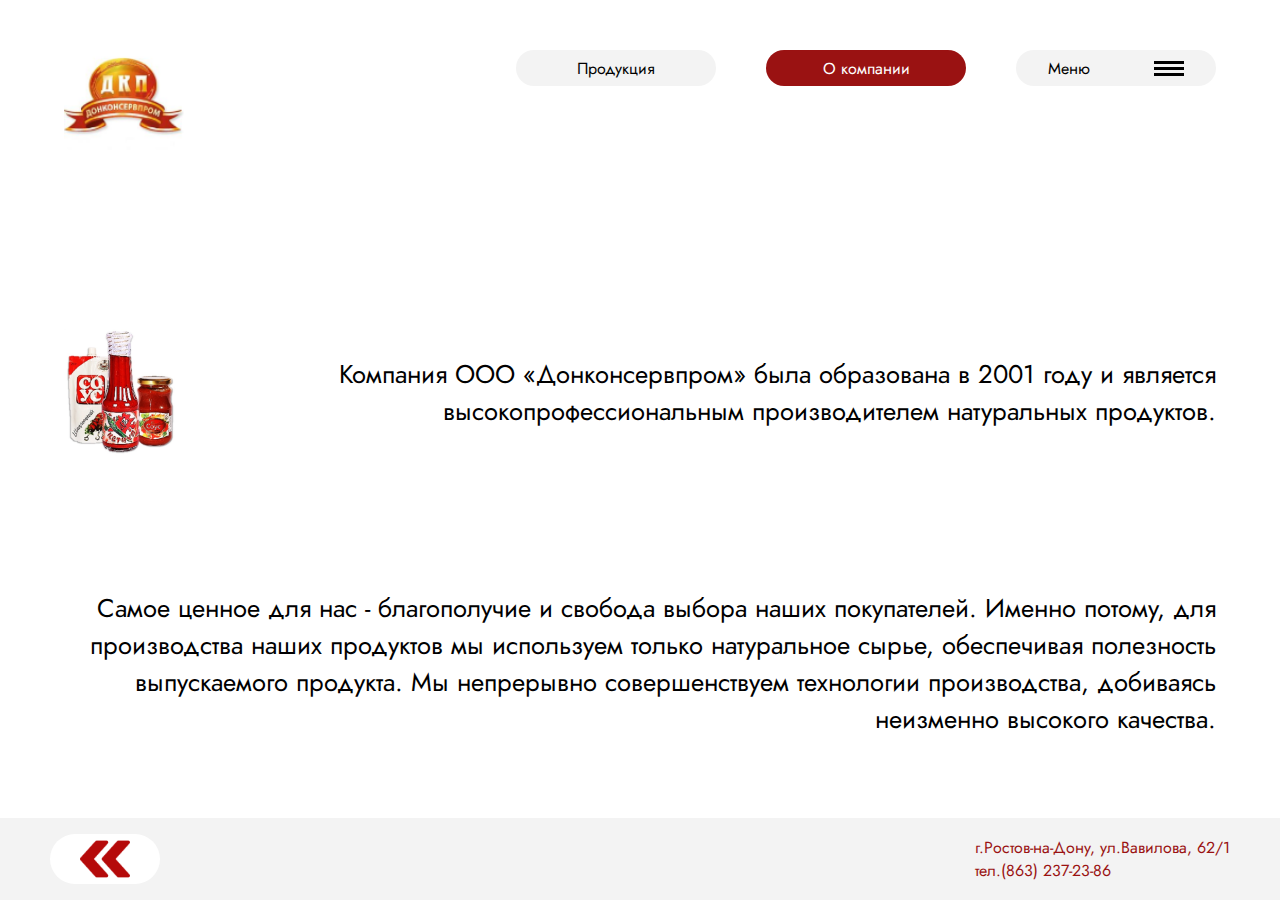
==== pages/about.html @ 417844ff "working variant" ====
<!DOCTYPE html>
<html lang="en">

<head>
    <meta charset="UTF-8">
    <meta http-equiv="X-UA-Compatible" content="IE=edge">
    <meta name="viewport" content="width=device-width, initial-scale=1.0">
    <link rel="stylesheet" href="about.css">
    <link rel="stylesheet" href="aboutmedia.css">
    <title>О компании</title>
</head>

<body>
    <main>
        <div class="container">
            <header>
                <a href="../index.html"><img src="../img/dkp-1 1.png" alt=""></a>
                <ul>
                    <a href="production.html">
                        <li>Продукция</li>
                    </a>
                    <a href="about.html">
                        <li>О компании</li>
                    </a>
                    <a href="">
                        <li>Меню</li>
                        <div class="menulable">
                            <div class="quad"></div>
                            <div class="quad"></div>
                            <div class="quad"></div>
                        </div>
                    </a>
                </ul>
            </header>
            <div class="text1">
                <img src="../img/lotbank.png" alt="">
                <p>Компания ООО «Донконсервпром» была образована в 2001 году
                    и является высокопрофессиональным производителем
                    натуральных продуктов.</p>
            </div>
            <p id="downtext">Самое ценное для нас - благополучие и свобода выбора наших покупателей. Именно потому, для
                производства наших продуктов мы используем только натуральное сырье, обеспечивая полезность выпускаемого
                продукта. Мы непрерывно совершенствуем технологии производства, добиваясь неизменно высокого качества.
            </p>
        </div>
        <footer>
            <a href="../index.html">
                <div class="backblock">
                    <img src="../img/arrows.png" alt="">
                </div>
            </a>
            <p>
                г.Ростов-на-Дону, ул.Вавилова, 62/1 <br> тел.(863) 237-23-86
            </p>
        </footer>
    </main>
</body>

</html>
---- pages/about.css ----
@charset "UTF-8";

@import url('https://fonts.googleapis.com/css2?family=Jost&display=swap');

* {
    margin: 0px;
    padding: 0px;
    border: 0px;
    font-family: 'Jost', sans-serif;
    text-decoration: none;
    color: black;
}

:visited,
:active {
    color: black;
}

body {
    width: 100%;
    max-width: 100%;
    background-color: white;
}

main {
    width: 100%;
    display: flex;
    flex-direction: column;
    justify-content: center;
    align-items: center;
    height: 100vh;
    background-color: white;
}

.container {
    display: flex;
    flex-direction: column;
    justify-content: space-between;
    margin: 0;
    height: 100vh;
    width: 90vw;
}

.container header {
    display: flex;
    margin: 50px 0 0 0;
    height: 5vh;
    justify-content: space-between;
}

.container header ul {
    display: flex;
    justify-content: space-between;
    flex: 0 1 700px;
    list-style: none;
    text-decoration: none;
}


header img{
    width:120px;
    height: 100px;
}

header ul a {
    display: flex;
    justify-content: center;
    align-items: center;
    background-color: #f3f3f3;
    flex: 0 1 200px;
    min-width: 90px;
    height: 4vh;
    border-radius: 20px;
    transition: .1s;
}

header ul a:nth-child(2){
    background-color: #9A1212;
    color: white;
}

header ul a:nth-child(2) li{
    color: white;
}

header ul a:hover {
    transform: scale(1.2);
    transition: .1s;
}

header ul a:last-child {
    justify-content: space-around;
}

.menulable {
    display: flex;
    height: 15px;
    flex-direction: column;
    justify-content: space-between;

}

.quad {
    width: 30px;
    height: 3px;
    background-color: black;
}

.text1{
    display: flex;
    margin-top: 100px;  
    align-items: center;
    width: 90vw;

}

.text1 img{
    width: 10%;
}

.text1 p{
    font-size: 2vw;
    text-align: right;
}

.container>p{
    display: block;
    height:10vw;
    font-size: 2vw;
    text-align: right;
    margin-bottom: 100px;
}

footer {
    width: 100%;
    display: flex;
    align-items: center;
    justify-content: space-between;
    height: 10vh;
    background-color: #f3f3f3;
}

footer a{
    transition: .2s;
}

footer a:hover{
    transform: scale(1.1);
    transition: .2s;
}

.backblock {
    display: flex;
    justify-content: center;
    align-items: center;
    border-radius: 30px;
    height: 80%;
    width: 110px;
    background-color: white;
    margin-left: 50px;
}

footer img {
    height: 50px;
    transform: rotate(180deg);
}

footer>p{
    margin-right:50px;
    color: #9A1212;
}
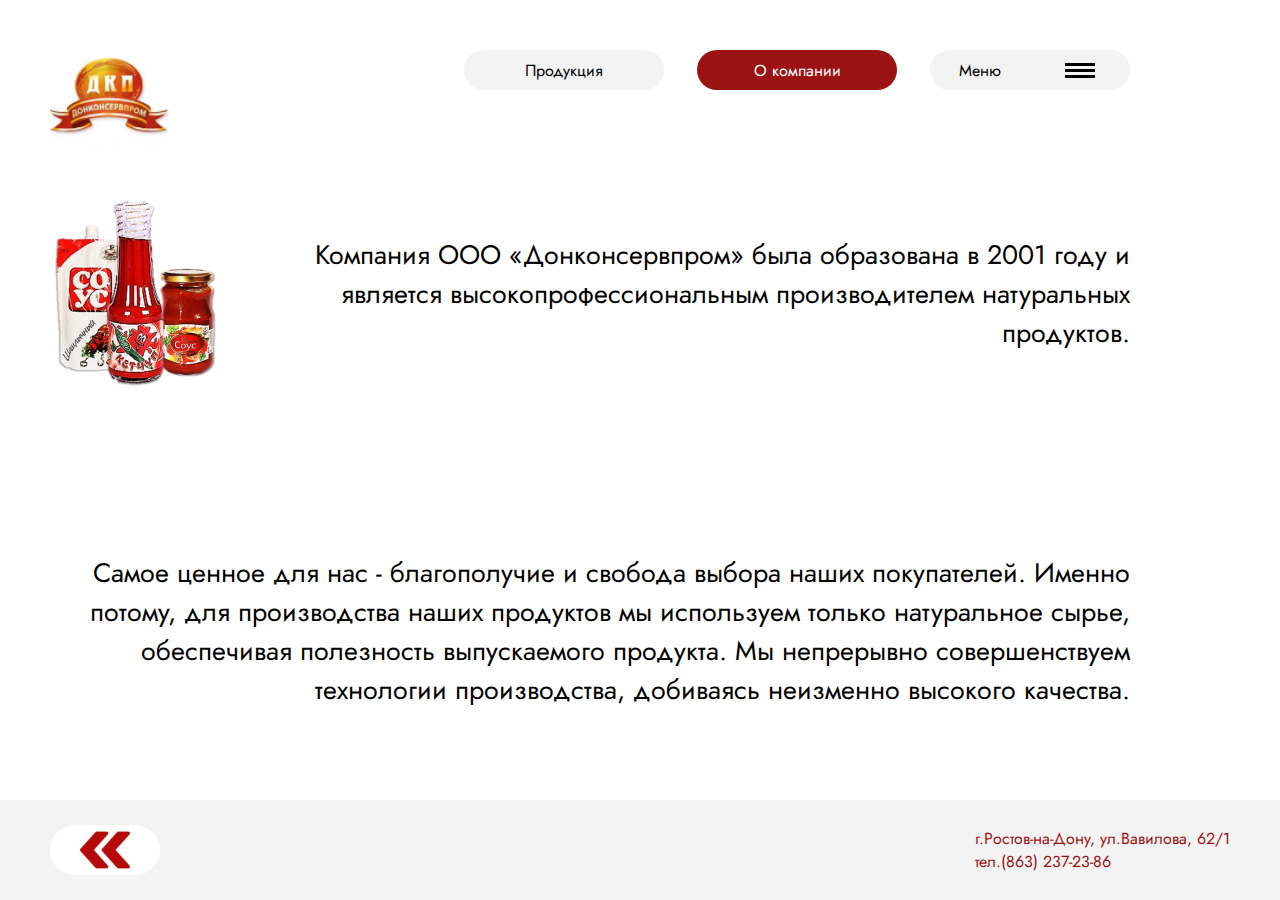
==== commit e0f5ac71: "alm" ====
--- a/pages/about.html
+++ b/pages/about.html
@@ -11,38 +11,37 @@
 </head>
 
 <body>
-    <main>
-        <div class="container">
-            <header>
-                <a href="../index.html"><img src="../img/dkp-1 1.png" alt=""></a>
-                <ul>
-                    <a href="production.html">
-                        <li>Продукция</li>
-                    </a>
-                    <a href="about.html">
-                        <li>О компании</li>
-                    </a>
-                    <a href="">
-                        <li>Меню</li>
-                        <div class="menulable">
-                            <div class="quad"></div>
-                            <div class="quad"></div>
-                            <div class="quad"></div>
-                        </div>
-                    </a>
-                </ul>
-            </header>
-            <div class="text1">
-                <img src="../img/lotbank.png" alt="">
-                <p>Компания ООО «Донконсервпром» была образована в 2001 году
-                    и является высокопрофессиональным производителем
-                    натуральных продуктов.</p>
-            </div>
-            <p id="downtext">Самое ценное для нас - благополучие и свобода выбора наших покупателей. Именно потому, для
-                производства наших продуктов мы используем только натуральное сырье, обеспечивая полезность выпускаемого
-                продукта. Мы непрерывно совершенствуем технологии производства, добиваясь неизменно высокого качества.
-            </p>
+    <section class="main">
+        <header>
+            <a href="../index.html"><img src="../img/dkp-1 1.png" alt=""></a>
+            <ul>
+                <a href="production.html">
+                    <li>Продукция</li>
+                </a>
+                <div class="space"></div>
+                <a href="about.html">
+                    <li>О компании</li>
+                </a>
+                <div class="space"></div>
+                <a href="">
+                    <li>Меню</li>
+                    <div class="menulable">
+                        <div class="quad"></div>
+                        <div class="quad"></div>
+                        <div class="quad"></div>
+                    </div>
+                </a>
+            </ul>
+        </header>
+        <div class="text1">
+            <img src="../img/lotbank.png" alt="">
+            <p>Компания ООО «Донконсервпром» была образована в 2001 году
+                и является высокопрофессиональным производителем
+                натуральных продуктов.</p>
         </div>
+        <div class="text2">Самое ценное для нас - благополучие и свобода выбора наших покупателей. Именно потому, для
+            производства наших продуктов мы используем только натуральное сырье, обеспечивая полезность выпускаемого
+            продукта. Мы непрерывно совершенствуем технологии производства, добиваясь неизменно высокого качества.</div>
         <footer>
             <a href="../index.html">
                 <div class="backblock">
@@ -53,7 +52,7 @@
                 г.Ростов-на-Дону, ул.Вавилова, 62/1 <br> тел.(863) 237-23-86
             </p>
         </footer>
-    </main>
+    </section>
 </body>
 
 </html>--- a/pages/about.css
+++ b/pages/about.css
@@ -17,79 +17,73 @@
 }
 
 body {
-    width: 100%;
-    max-width: 100%;
+    width: 100vw;
+    max-width: 100vw;
     background-color: white;
 }
 
-main {
+.main{
+    max-height: 100vh;
     width: 100%;
-    display: flex;
-    flex-direction: column;
-    justify-content: center;
-    align-items: center;
+    max-width: 100%;
     height: 100vh;
-    background-color: white;
+    display: grid;
+    place-items: center;
+    grid-template: 125px 1fr 1fr 100px/1fr 2fr;
+    grid-template-areas: "header header"
+    "text1 text1"
+    "text2 text2"
+    "footer footer";
 }
 
-.container {
-    display: flex;
-    flex-direction: column;
-    justify-content: space-between;
-    margin: 0;
-    height: 100vh;
-    width: 90vw;
+header {
+    grid-area: header;
+    display: grid;
+    align-self: start;
+    grid-template-columns: 1fr 6fr;
+    margin: 50px 0px 0px 0px;
+    height: 40px;
+    width: 100%;
 }
 
-.container header {
-    display: flex;
-    margin: 50px 0 0 0;
-    height: 5vh;
-    justify-content: space-between;
+header img{
+    margin-left: 50px;
+    width:120px;
+    height: 100px;
+    margin-bottom: -25px;
 }
 
-.container header ul {
-    display: flex;
-    justify-content: space-between;
-    flex: 0 1 700px;
+header ul {
+    display: grid;
+    justify-self: end;
+    margin-right: 150px;
+    grid-template-columns: minmax(90px,200px) minmax(0px,33px) minmax(90px,200px) minmax(0px,33px)  minmax(90px,200px);
     list-style: none;
     text-decoration: none;
 }
 
-
-header img{
-    width:120px;
-    height: 100px;
-}
-
 header ul a {
-    display: flex;
-    justify-content: center;
-    align-items: center;
+    display: grid;
+    place-items: center;
     background-color: #f3f3f3;
-    flex: 0 1 200px;
-    min-width: 90px;
-    height: 4vh;
+    height: 40px;
     border-radius: 20px;
     transition: .1s;
 }
 
-header ul a:nth-child(2){
+header ul a:nth-child(3), header ul a:nth-child(3) li{
     background-color: #9A1212;
-    color: white;
-}
-
-header ul a:nth-child(2) li{
     color: white;
 }
 
 header ul a:hover {
     transform: scale(1.2);
-    transition: .1s;
+    transition: .1s;    
 }
 
 header ul a:last-child {
-    justify-content: space-around;
+    display: grid;
+    grid-template-columns: 1fr 1fr;
 }
 
 .menulable {
@@ -97,7 +91,6 @@
     height: 15px;
     flex-direction: column;
     justify-content: space-between;
-
 }
 
 .quad {
@@ -107,40 +100,44 @@
 }
 
 .text1{
-    display: flex;
-    margin-top: 100px;  
-    align-items: center;
-    width: 90vw;
+    width: 100%;
+    height: 100%;
+    grid-area: text1;
+    display: grid;
+    place-items: center;
+    grid-template-columns: 1fr 6fr;
+}
 
+.text1 p{
+    font-size: calc(14px + 1vw);
+    text-align: right;
+    margin-right: 150px;
 }
 
 .text1 img{
-    width: 10%;
+    justify-self: start;
+    margin-left: 50px;
 }
 
-.text1 p{
-    font-size: 2vw;
+.text2{
+    grid-area: text2;
     text-align: right;
+    font-size: calc(14px + 1vw);
+    margin: 0px 150px 0px 50px;
 }
 
-.container>p{
-    display: block;
-    height:10vw;
-    font-size: 2vw;
-    text-align: right;
-    margin-bottom: 100px;
-}
-
-footer {
+footer{
+    grid-area: footer;
+    background-color: #f3f3f3;
+    display: grid;
     width: 100%;
-    display: flex;
+    height: 100%;
     align-items: center;
-    justify-content: space-between;
-    height: 10vh;
-    background-color: #f3f3f3;
+    grid-template-columns: 1fr 4fr;
 }
 
 footer a{
+    width: fit-content;
     transition: .2s;
 }
 
@@ -166,6 +163,7 @@
 }
 
 footer>p{
+    justify-self: end;
     margin-right:50px;
     color: #9A1212;
 }--- a/pages/aboutmedia.css
+++ b/pages/aboutmedia.css
@@ -0,0 +1,55 @@
+@media all and (max-width: 1200px) {
+    header ul{
+        justify-self: end;
+        margin-right: 50px;
+    }
+
+    .text1{
+        grid-template-columns: none;
+        grid-template-rows: 1fr 1fr;
+    }
+
+    .text1 img{
+        justify-self: center;
+    }
+
+    .text1 p{
+        margin: 0px 50px;
+        text-align: center;
+    }
+
+    .text2{
+        margin-right: 50px;
+        text-align: center;
+    }
+}
+
+@media all and (max-width: 443px) {
+    header a{
+        display: none;
+    }
+    header {
+        grid-template-columns: 1fr;
+        justify-items: center;
+    }
+
+    header ul{
+        justify-self: center;
+        margin: 0;
+    }
+    .text1 p{
+        margin: 0px;
+    }
+
+    .text1 img{
+        margin: 0px;
+    }
+
+    .text2{
+        margin: 0px;
+    }
+
+    .backblock, footer p{
+        margin: 0;
+    }
+}